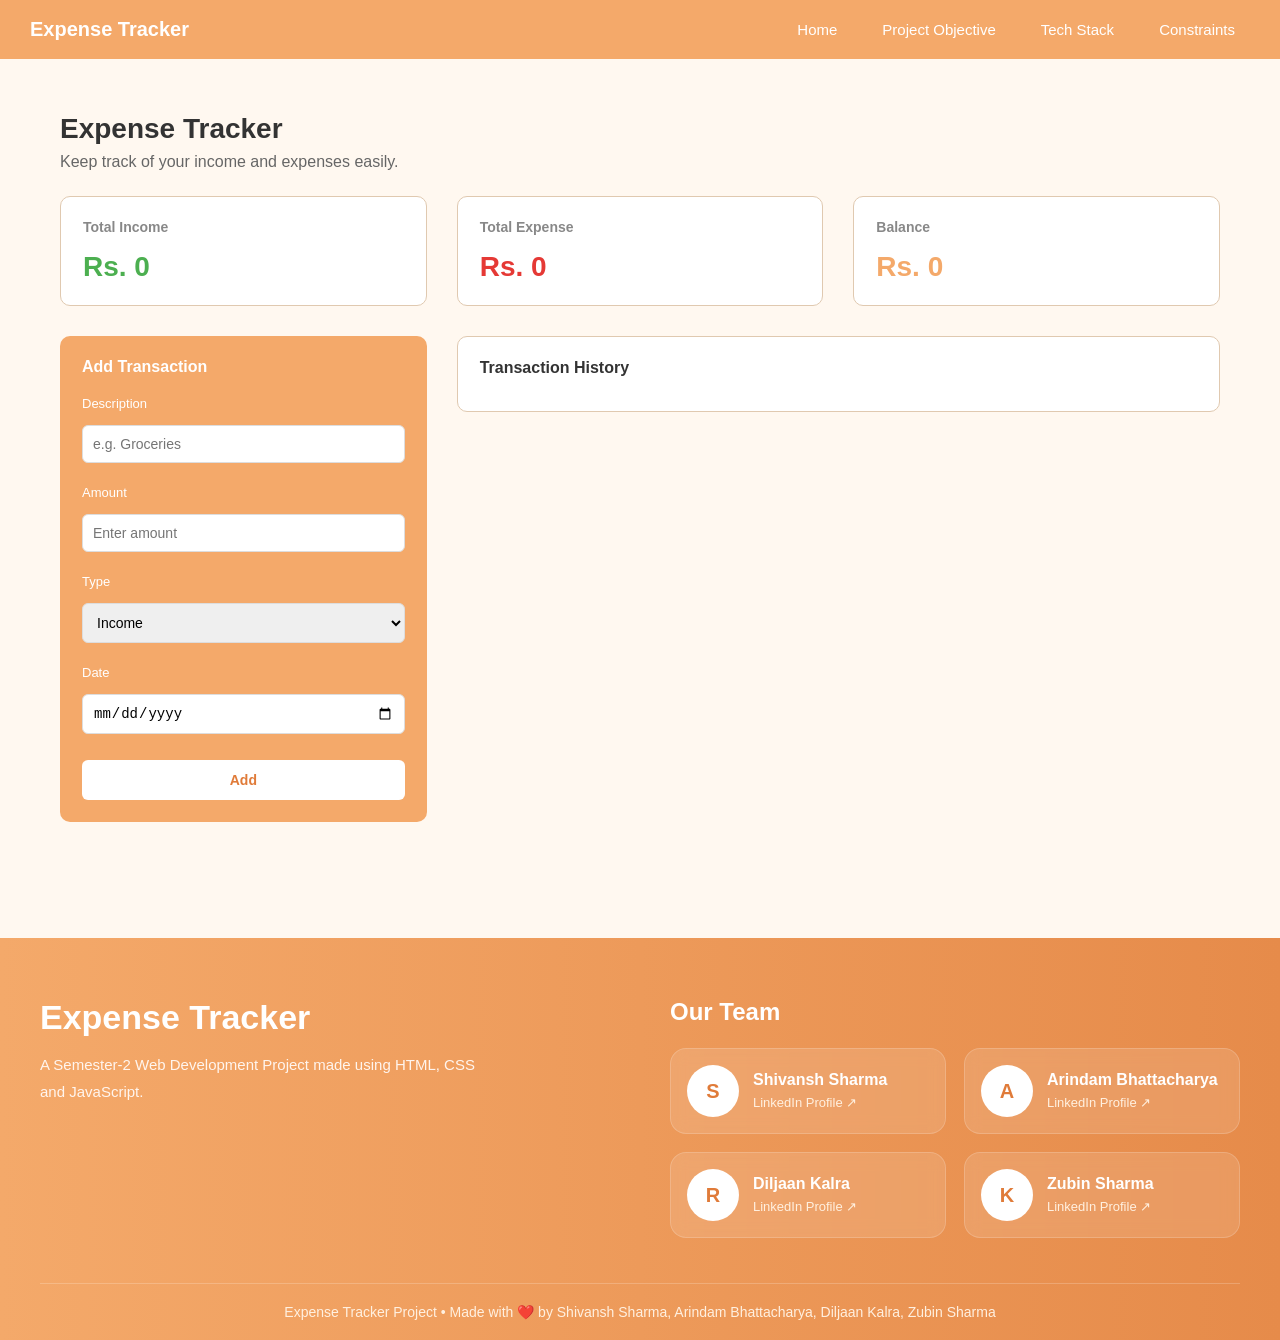
==== index.html @ 77ae8e5a "Add files via upload" ====
<!DOCTYPE html>
<html lang="en">
<head>
  <meta charset="UTF-8" />
  <meta name="viewport" content="width=device-width, initial-scale=1.0"/>
  <title>Expense Tracker</title>
  <link rel="stylesheet" href="style.css">
</head>

<body>

<nav>
  <ul>
    <li class="logo">Expense Tracker</li>
    <li><a href="index.html">Home</a></li>
    <li><a href="projectObjectives.html">Project Objective</a></li>
    <li><a href="TechStack.html">Tech Stack</a></li>
    <li><a href="Constraints.html">Constraints</a></li>
  </ul>
</nav>

<div id="home" class="page active">

  <div class="hero">

    <h1>Expense Tracker</h1>
    <p>Keep track of your income and expenses easily.</p>

    <div class="grid">

      <div class="card income">
  <h3>Total Income</h3>
  <div class="amount" id="income">Rs. 0</div>
</div>

<div class="card expense">
  <h3>Total Expense</h3>
  <div class="amount" id="expense">Rs. 0</div>
</div>

<div class="card balance">
  <h3>Balance</h3>
  <div class="amount" id="balance">Rs. 0</div>
</div>
      <div class="add-card">

        <h3>Add Transaction</h3>

        <label>Description</label>
        <input type="text" id="text" placeholder="e.g. Groceries">

        <label>Amount</label>
        <input type="number" id="amount" placeholder="Enter amount">

        <label>Type</label>
        <select id="type">
          <option>Income</option>
          <option>Expense</option>
        </select>

        <label>Date</label>
        <input type="date" id="date">

        <button id="btn">Add</button>

      </div>
<div class="history-card" id="history">
  <h3>Transaction History</h3>
</div>

    </div>

  </div>

</div>




<footer class="team-footer">

  <div class="footer-content">

    <div class="footer-left">
      <h2>Expense Tracker</h2>
      <p>
        A Semester-2 Web Development Project made using
        HTML, CSS and JavaScript.
      </p>
    </div>

    <div class="footer-right">
      <h3>Our Team</h3>

      <div class="team-grid">

        <a href="https://www.linkedin.com/in/shivansh-sharma-9b3658390/" target="_blank" class="team-member">
          <div class="avatar">S</div>
          <div>
            <h4>Shivansh Sharma</h4>
            <span></span>
            
            <span>LinkedIn Profile ↗</span>
          </div>
        </a>

        <a href="https://www.linkedin.com/in/notlegalfaqr/" target="_blank" class="team-member">
          <div class="avatar">A</div>
          <div>
            <h4>Arindam Bhattacharya</h4>
            <span>LinkedIn Profile ↗</span>
          </div>
        </a>

        <a href="https://www.linkedin.com/in/diljaan-kalra-086495383/" target="_blank" class="team-member">
          <div class="avatar">R</div>
          <div>
            <h4>Diljaan Kalra</h4>
            <span>LinkedIn Profile ↗</span>
          </div>
        </a>

        <a href="" target="_blank" class="team-member">
          <div class="avatar">K</div>
          <div>
            <h4>Zubin Sharma</h4>
            <span>LinkedIn Profile ↗</span>
          </div>
        </a>

      </div>
    </div>

  </div>

  <div class="footer-bottom">
Expense Tracker Project • Made with ❤️ by Shivansh Sharma, Arindam Bhattacharya, Diljaan Kalra, Zubin Sharma
  </div>

</footer>

<script src="script.js"></script>

</body>
</html>
---- style.css ----
* {
      margin: 0;
      padding: 0;
      box-sizing: border-box;
    }

    body {
      font-family: Arial, sans-serif;
      background-color: #fff8f0;
      color: #333;
    }

    nav {
      background-color: #f4a96a;
      padding: 18px 30px;
      margin-bottom: 18px;
    }

    nav ul {
      list-style: none;
      display: flex;
      align-items: center;
      gap: 15px;
    }

    nav ul li a {
      text-decoration: none;
      color: white;
      font-size: 15px;
      padding: 8px 15px;
      border-radius: 5px;
    }

    nav ul li a:hover {
      background-color: #e07b39;
    }

    nav ul .logo {
      margin-right: auto;
      font-size: 20px;
      font-weight: bold;
      color: white;
    }

    .hero {
      padding: 36px 20px;
      max-width: 1200px;
      margin: 0 auto 20px;
    }

    .hero h1 {
      font-size: 28px;
      margin-bottom: 8px;
      color: #333;
    }

    .hero p {
      color: #666;
      margin-bottom: 25px;
    }

    .grid {
      display: grid;
      grid-template-columns: repeat(3, 1fr);
      gap: 30px;
      align-items: start;
    }

    .card {
      background-color: white;
      padding: 22px;
      border-radius: 10px;
      border: 1px solid #e0c9b0;
      min-height: 110px;
    }

    .card h3 {
      font-size: 14px;
      color: #888;
      margin-bottom: 10px;
    }

    .card .amount {
      font-size: 28px;
      font-weight: bold;
      margin-top: 6px;
      display: inline-block;
    }

    .income .amount {
      color: #4caf50;
    }

    .expense .amount {
      color: #e53935;
    }

    .balance .amount {
      color: #f4a96a;
    }

    .add-card {
      background-color: #f4a96a;
      padding: 22px;
      border-radius: 10px;
      grid-column: 1 / 2;
      display: flex;
      flex-direction: column;
      gap: 8px;
    }

    .add-card h3 {
      color: white;
      margin-bottom: 12px;
      font-size: 16px;
    }

    .add-card label {
      display: block;
      color: white;
      font-size: 13px;
      margin-bottom: 6px;
    }

    .add-card input,
    .add-card select {
      width: 100%;
      padding: 10px;
      border: 1px solid #ddd;
      border-radius: 6px;
      margin-bottom: 14px;
      font-size: 14px;
    }

    .add-card button {
      width: 100%;
      padding: 12px;
      background-color: white;
      color: #e07b39;
      font-size: 14px;
      font-weight: bold;
      border: none;
      border-radius: 6px;
      cursor: pointer;
      margin-top: 4px;
    }

    .add-card button:hover {
      background-color: #fff0e0;
    }

    .history-card {
      background-color: white;
      padding: 22px;
      border-radius: 10px;
      border: 1px solid #e0c9b0;
      grid-column: 2 / 4;
      max-height: 520px;
      overflow-y: auto;
    }

    .history-card h3 {
      font-size: 16px;
      margin-bottom: 12px;
      color: #333;
    }

    .txn {
      display: flex;
      justify-content: space-between;
      align-items: center;
      padding: 14px 6px;
      border-bottom: 1px solid #f0e0d0;
      font-size: 14px;
    }

    .txn:last-child {
      border-bottom: none;
    }

    .txn .name {
      font-weight: bold;
      color: #333;
    }

    .txn .date {
      color: #999;
      font-size: 12px;
    }

    .txn .amt-in {
      color: #4caf50;
      font-weight: bold;
    }

    .txn .amt-out {
      color: #e53935;
      font-weight: bold;
    }

    /* .page {
   
      max-width: 900px;
      margin: 60px auto;
      padding: 0 30px;
    }


    .page h2 {
      font-size: 29px;
      margin-bottom: 15px;
      color: #570b0b;
    }

    .page p {
      color: #555;
      line-height: 1.7;
      margin-bottom: 10px;
    }

    .page ul {
      padding-left: 20px;
      color: #555;
      line-height: 1.9;
    } */


    /* .objective-grid {
  display: grid;
  grid-template-columns: repeat(auto-fit, minmax(220px, 1fr));
  gap: 20px;
  margin: 30px 0;
}

.objective-card {
  background-color: white;
  border: 1px solid #e0c9b0;
  border-radius: 14px;
  padding: 22px;
  transition: all 0.3s ease;
  cursor: pointer;
  box-shadow: 0 4px 10px rgba(0,0,0,0.05);
}

.objective-card h3 {
  color: #c05a10;
  margin-bottom: 10px;
  font-size: 18px;
}

.objective-card p {
  color: #666;
  line-height: 1.6;
  font-size: 14px;
}

.objective-card:hover {
  transform: translateY(-6px) scale(1.02);
  box-shadow: 0 10px 20px rgba(0,0,0,0.12);
  border-color: #f4a96a;
}
   */


.objective-page {
  max-width: 1200px;
  margin: 50px auto;
  padding: 0 25px 60px;
}

.objective-header {
  text-align: center;
  margin-bottom: 50px;
}

.objective-header h2 {
  font-size: 42px;
  color: #570b0b;
  margin-bottom: 18px;
}

.objective-header p {
  max-width: 780px;
  margin: 0 auto;
  font-size: 17px;
  line-height: 1.9;
  color: #666;
}

.section-title {
  font-size: 26px;
  margin-bottom: 28px;
  color: #c05a10;
  text-align: center;
}

.objective-grid {
  display: grid;
  grid-template-columns: repeat(auto-fit, minmax(260px, 1fr));
  gap: 28px;
}

.objective-card {
  background: rgb(253, 251, 251);
  border-radius: 18px;
  padding: 30px 24px;
  border: 1px solid #ead2bd;
  transition: 0.35s ease;
  box-shadow: 0 6px 14px rgba(0,0,0,0.05);
  position: relative;
  /* overflow: hidden; */
}



.objective-card:hover {
  transform: translateY(-8px);
  box-shadow: 0 14px 26px rgba(0,0,0,0.12);
  border-color: #f4a96a;
}

.objective-card .icon {
  font-size: 34px;
  margin-bottom: 18px;
}

.objective-card h3 {
  font-size: 20px;
  color: #333;
  margin-bottom: 12px;
}

.objective-card p {
  color: #666;
  line-height: 1.7;
  font-size: 15px;
}


/* 
@media (max-width: 768px) {

  .objective-header h2 {
    font-size: 32px;
  }

  .objective-header p {
    font-size: 15px;
  }

  .objective-grid {
    gap: 20px;
  }

  .objective-card {
    padding: 24px 20px;
  } 
}*/


.tech-page {
  max-width: 1250px;
  margin: 50px auto;
  padding: 0 25px 60px;
}

.tech-header {
  text-align: center;
  margin-bottom: 55px;
}

.tech-header h2 {
  font-size: 42px;
  color: #570b0b;
  margin-bottom: 18px;
}

.tech-header p {
  max-width: 780px;
  margin: auto;
  font-size: 17px;
  line-height: 1.8;
  color: #666;
}

.tech-grid {
  display: grid;
  grid-template-columns: (auto-fit, minmax(260px, 1fr));
  gap: 40px;
}

.tech-card {
  background: white;
  padding: 30px 24px;
  border-radius: 20px;
  border: 1px solid #ead2bd;
  transition: all 0.35s ease;
  box-shadow: 0 6px 18px rgba(0,0,0,0.05);
  position: relative;
  overflow: hidden;
}

.tech-card::before {
  content: "";
  position: absolute;
  top: 0;
  left: 0;
  width: 100%;
  height: 5px;
  background: linear-gradient(to right, #f4a96a, #ffcc99);
}

.tech-card:hover {
  transform: translateY(-10px) scale(1.02);
  box-shadow: 0 16px 28px rgba(0,0,0,0.12);
  border-color: #f4a96a;
}

.tech-icon {
  font-size: 42px;
  margin-bottom: 18px;
}

.tech-card h3 {
  font-size: 22px;
  margin-bottom: 12px;
  color: #333;
}

.tech-card p {
  color: #666;
  line-height: 1.7;
  font-size: 15px;
}

.tech-footer {
  margin-top: 60px;
  background: white;
  border-radius: 18px;
  padding: 28px;
  border: 1px solid #ead2bd;
  text-align: center;
  box-shadow: 0 4px 14px rgba(0,0,0,0.05);
}

.tech-footer p {
  font-size: 16px;
  color: #555;
  line-height: 1.8;
}

    .constraint-box {
      background-color: white;
      border: 1px solid #e0c9b0;
      border-radius: 8px;
      padding: 14px 16px;
      margin-bottom: 12px;
      color: #555;
      font-size: 14px;
      line-height: 1.6;
    }

    .constraint-box strong {
      color: #333;
    }

    @media (max-width: 1000px) {
      .grid {
        grid-template-columns: 1fr 1fr;
      }
      .add-card {
        grid-column: 1 / 3;
      }
      .history-card {
        grid-column: 1 / 3;
      }
    }

    @media (max-width: 640px) {
      nav ul {
        padding-right: 18px;
      }
      .grid {
        grid-template-columns: 1fr;
      }
      .add-card,
      .history-card {
        grid-column: auto;
      }
      .hero h1 {
        font-size: 22px;
      }
      .card .amount {
        font-size: 22px;
      }
      .history-card {
        max-height: none;
      }
    }



.team-footer {
  margin-top: 80px;
  background: linear-gradient(to right, #f4a96a, #e68b4a);
  color: white;
  padding: 60px 40px 20px;
}

.footer-content {
  max-width: 1200px;
  margin: auto;
  display: flex;
  justify-content: space-between;
  gap: 60px;
  flex-wrap: wrap;
}

.footer-left {
  flex: 1;
  min-width: 280px;
}

.footer-left h2 {
  font-size: 34px;
  margin-bottom: 14px;
}

.footer-left p {
  line-height: 1.8;
  font-size: 15px;
  color: #fff5ee;
  max-width: 450px;
}

.footer-right {
  flex: 1;
  min-width: 320px;
}

.footer-right h3 {
  font-size: 24px;
  margin-bottom: 22px;
}

.team-grid {
  display: grid;
  grid-template-columns: 1fr 1fr;
  gap: 18px;
}

.team-member {
  background: rgba(255,255,255,0.12);
  border: 1px solid rgba(255,255,255,0.18);
  backdrop-filter: blur(8px);
  padding: 16px;
  border-radius: 16px;
  display: flex;
  align-items: center;
  gap: 14px;
  text-decoration: none;
  color: white;
  transition: all 0.3s ease;
}

.team-member:hover {
  transform: translateY(-6px);
  background: rgba(255,255,255,0.2);
}

.avatar {
  width: 52px;
  height: 52px;
  border-radius: 50%;
  background: white;
  color: #e07b39;
  display: flex;
  align-items: center;
  justify-content: center;
  font-weight: bold;
  font-size: 20px;
}

.team-member h4 {
  margin-bottom: 4px;
  font-size: 16px;
}

.team-member span {
  font-size: 13px;
  color: #fff0e0;
}

.footer-bottom {
  text-align: center;
  margin-top: 45px;
  padding-top: 20px;
  border-top: 1px solid rgba(255,255,255,0.2);
  font-size: 14px;
  color: #fff0e0;
}
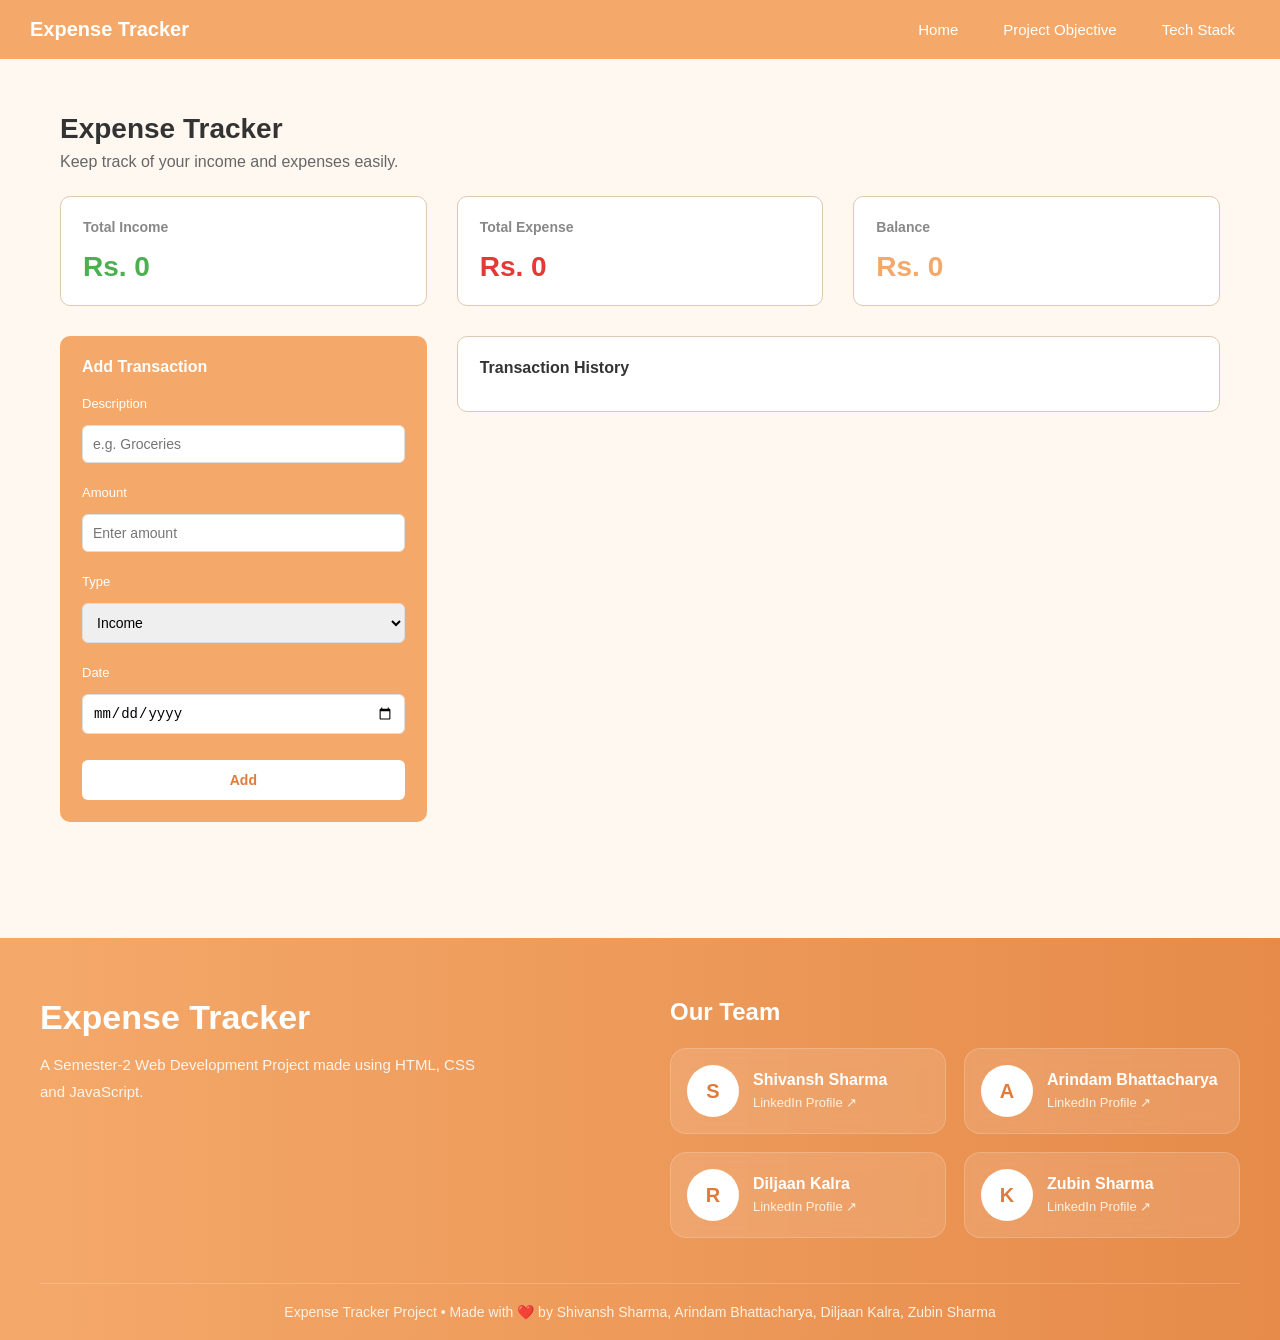
==== commit 8d911892: "Removed an unwanted page" ====
--- a/index.html
+++ b/index.html
@@ -15,7 +15,7 @@
     <li><a href="index.html">Home</a></li>
     <li><a href="projectObjectives.html">Project Objective</a></li>
     <li><a href="TechStack.html">Tech Stack</a></li>
-    <li><a href="Constraints.html">Constraints</a></li>
+    <!-- <li><a href="Constraints.html">Constraints</a></li> -->
   </ul>
 </nav>
 
